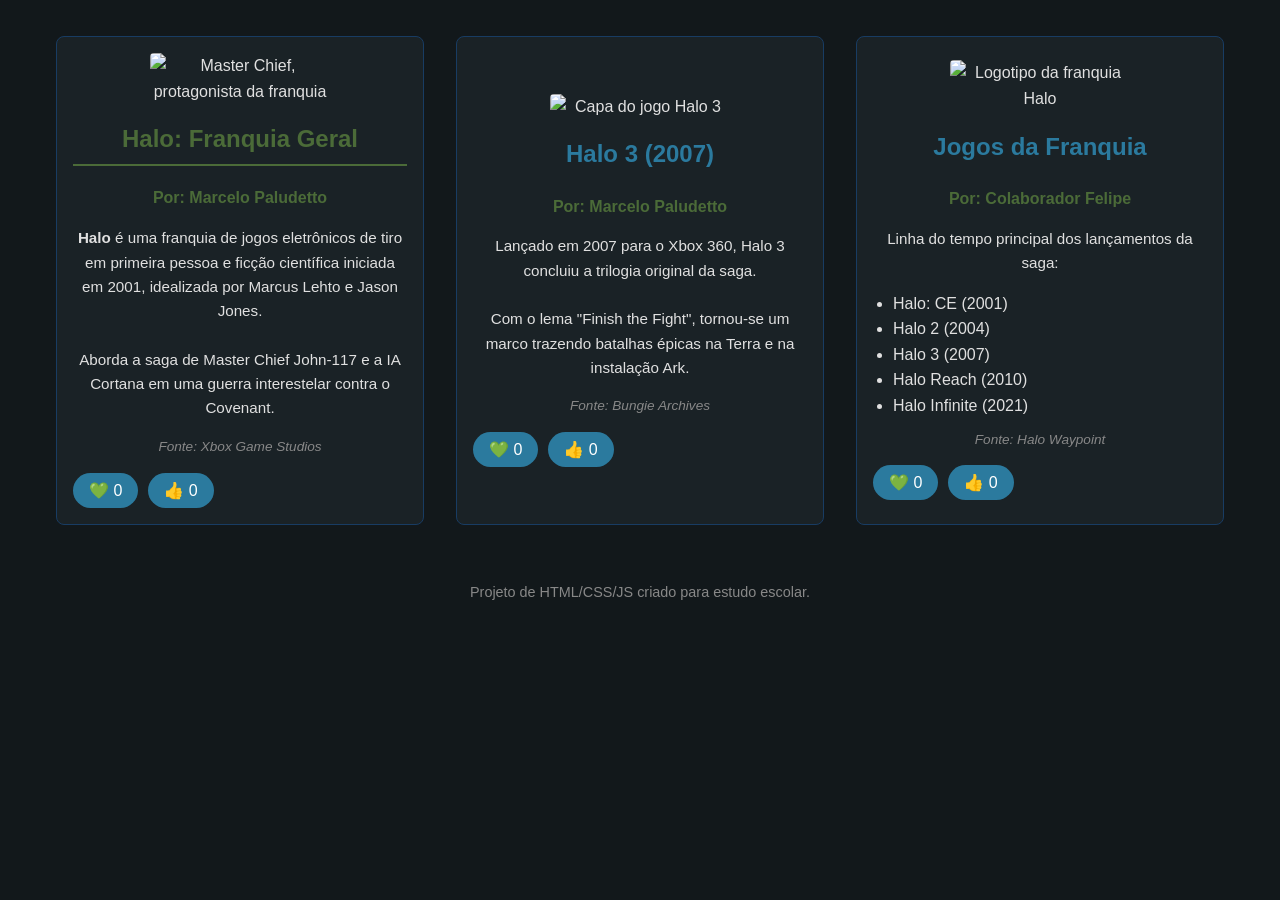
==== html/index.html @ e3011911 "copia" ====
<!DOCTYPE html>
<html lang="pt-br">
<head>
    <meta charset="UTF-8">
    <meta name="viewport" content="width=device-width, initial-scale=1.0">
    <title>Halo, apresentação</title>
    <link rel="stylesheet" href="style.css">
</head>
<body>

    <main>
        <article>
            <img src="https://upload.wikimedia.org/wikipedia/pt/7/77/Master_Chief_in_Halo_4.png?utm_source=pt.wikipedia.org&utm_campaign=imageinfo&utm_content=original" alt="Master Chief, protagonista da franquia" width="180">
            <div>
                <h1>Halo: Franquia Geral</h1>
                <p class="artigo-autor">Por: Marcelo Paludetto</p>
                <p class="texto-introducao">
                    <strong>Halo</strong> é uma franquia de jogos eletrônicos de tiro em primeira pessoa e ficção científica iniciada em 2001, idealizada por Marcus Lehto e Jason Jones.<br><br>
                    Aborda a saga de Master Chief John-117 e a IA Cortana em uma guerra interestelar contra o Covenant.
                </p>
                <p class="artigo-fonte">Fonte: Xbox Game Studios</p>

                <div class="container-botoes">
                    <button>💚 <span>0</span></button>
                    <button>👍 <span>0</span></button>
                </div>
            </div>
        </article>

        <article>
            <img src="https://upload.wikimedia.org/wikipedia/pt/b/b4/Halo_3_capa.png" alt="Capa do jogo Halo 3" width="180">
            <div>
                <h2>Halo 3 (2007)</h2>
                <p class="artigo-autor">Por: Marcelo Paludetto</p>
                <p class="texto-introducao">
                    Lançado em 2007 para o Xbox 360, Halo 3 concluiu a trilogia original da saga.<br><br>
                    Com o lema "Finish the Fight", tornou-se um marco trazendo batalhas épicas na Terra e na instalação Ark.
                </p>
                <p class="artigo-fonte">Fonte: Bungie Archives</p>

                <div class="container-botoes">
                    <button>💚 <span>0</span></button>
                    <button>👍 <span>0</span></button>
                </div>
            </div>
        </article>

        <article>
            <img src="https://upload.wikimedia.org/wikipedia/commons/thumb/e/e0/Halo_logo.svg/320px-Halo_logo.svg.png" alt="Logotipo da franquia Halo" width="180">
            <div>
                <h2>Jogos da Franquia</h2>
                <p class="artigo-autor">Por: Colaborador Felipe</p>
                <p class="texto-introducao">
                    Linha do tempo principal dos lançamentos da saga:
                </p>
                <ul>
                    <li>Halo: CE (2001)</li>
                    <li>Halo 2 (2004)</li>
                    <li>Halo 3 (2007)</li>
                    <li>Halo Reach (2010)</li>
                    <li>Halo Infinite (2021)</li>
                </ul>
                <p class="artigo-fonte">Fonte: Halo Waypoint</p>

                <div class="container-botoes">
                    <button>💚 <span>0</span></button>
                    <button>👍 <span>0</span></button>
                </div>
            </div>
        </article>
    </main>

    <footer>
        <p>Projeto de HTML/CSS/JS criado para estudo escolar.</p>
    </footer>

    <script src="script.js"></script>

</body>
</html>
---- html/style.css ----
body {
    background-color: #12181b;
    color: #e0e0e0;
    font-family: Arial, sans-serif;
    line-height: 1.6;
    margin: 0;
    padding: 20px;
    max-width: 100vw;
}

main {
    display: flex;
    flex-wrap: wrap;
    justify-content: center;
    max-width: 1200px;
    margin: 0 auto;
}

article {
    display: flex;
    flex-direction: column;
    align-items: center;
    text-align: center;
    justify-content: center;
    border: 1px solid #183C63;
    margin: 16px;
    gap: 16px;
    padding: 16px;
    flex: 1 1 25%;
    border-radius: 8px;
    background-color: #1a2226;
}

article img {
    max-width: 100%;
    height: auto;
    border-radius: 4px;
}

h1 {
    color: #4b6b38;
    border-bottom: 2px solid #4b6b38;
    padding-bottom: 5px;
    margin-top: 0;
}

h2 {
    color: #2b7a9e;
    margin-top: 0;
}

.artigo-autor {
    font-weight: bold;
    color: #4b6b38;
    margin-bottom: 10px;
}

.texto-introducao {
    font-size: 0.95rem;
}

.artigo-fonte {
    font-size: 0.85rem;
    color: #888888;
    font-style: italic;
    margin-top: 10px;
}

.container-botoes {
    display: flex;
    gap: 10px;
    margin-top: 15px;
}

button {
    background-color: #2b7a9e;
    color: white;
    border: none;
    padding: 8px 16px;
    border-radius: 20px;
    font-size: 1rem;
    cursor: pointer;
    transition: 0.2s;
}

button:hover {
    background-color: #3b92bd;
}

ul {
    text-align: left;
    padding-left: 20px;
    margin-top: 10px;
    margin-bottom: 10px;
}

a {
    color: #2b7a9e;
    text-decoration: none;
}

a:hover {
    text-decoration: underline;
}

footer {
    margin-top: 40px;
    text-align: center;
    font-size: 0.9rem;
    color: #888;
}
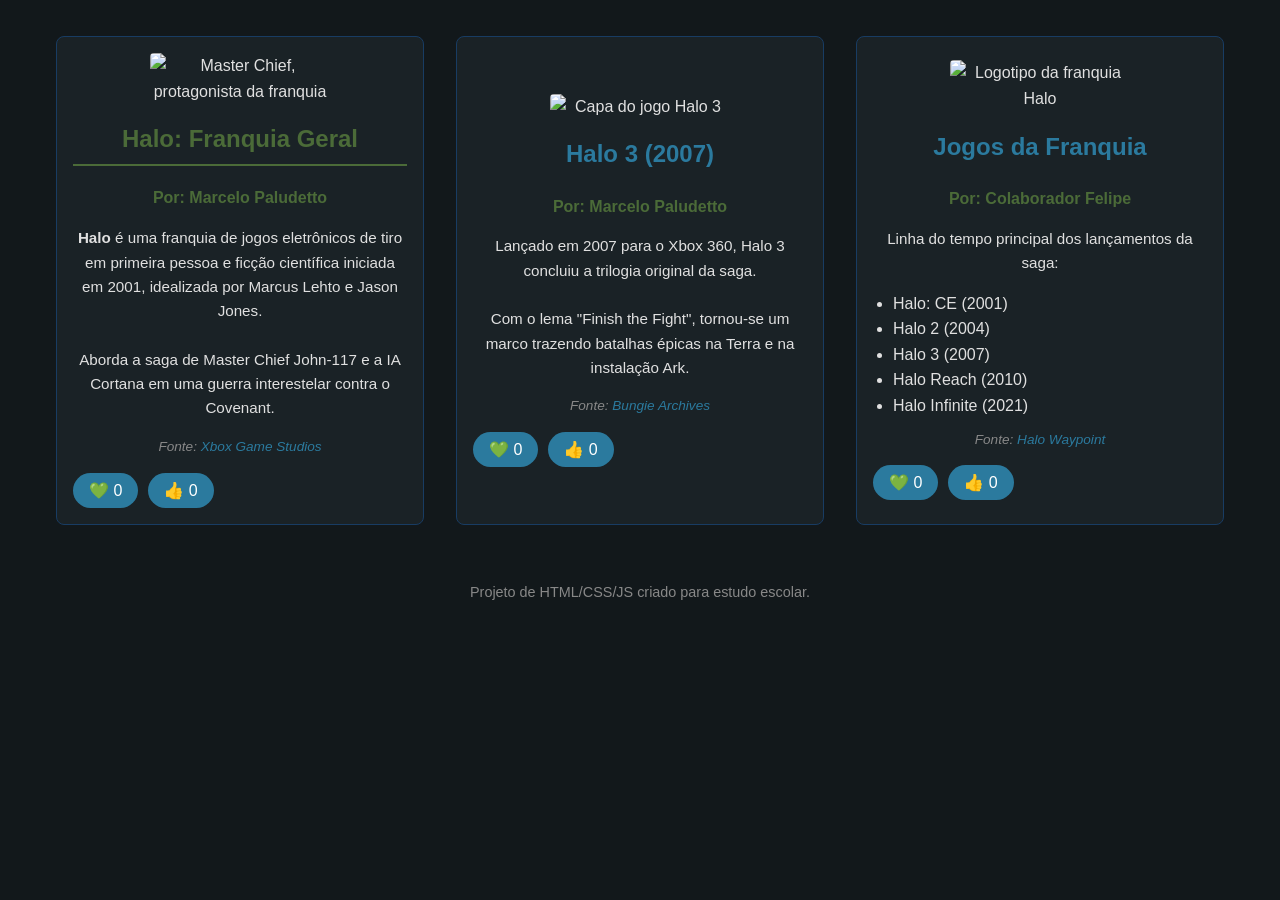
==== commit 99876856: "1" ====
--- a/html/index.html
+++ b/html/index.html
@@ -18,7 +18,7 @@
                     <strong>Halo</strong> é uma franquia de jogos eletrônicos de tiro em primeira pessoa e ficção científica iniciada em 2001, idealizada por Marcus Lehto e Jason Jones.<br><br>
                     Aborda a saga de Master Chief John-117 e a IA Cortana em uma guerra interestelar contra o Covenant.
                 </p>
-                <p class="artigo-fonte">Fonte: Xbox Game Studios</p>
+                <p class="artigo-fonte">Fonte: <a href="https://www.xbox.com/pt-BR/halo" target="_blank">Xbox Game Studios</a></p>
 
                 <div class="container-botoes">
                     <button>💚 <span>0</span></button>
@@ -36,7 +36,7 @@
                     Lançado em 2007 para o Xbox 360, Halo 3 concluiu a trilogia original da saga.<br><br>
                     Com o lema "Finish the Fight", tornou-se um marco trazendo batalhas épicas na Terra e na instalação Ark.
                 </p>
-                <p class="artigo-fonte">Fonte: Bungie Archives</p>
+                <p class="artigo-fonte">Fonte: <a href="https://www.bungie.net" target="_blank">Bungie Archives</a></p>
 
                 <div class="container-botoes">
                     <button>💚 <span>0</span></button>
@@ -60,7 +60,7 @@
                     <li>Halo Reach (2010)</li>
                     <li>Halo Infinite (2021)</li>
                 </ul>
-                <p class="artigo-fonte">Fonte: Halo Waypoint</p>
+                <p class="artigo-fonte">Fonte: <a href="https://www.halowaypoint.com" target="_blank">Halo Waypoint</a></p>
 
                 <div class="container-botoes">
                     <button>💚 <span>0</span></button>
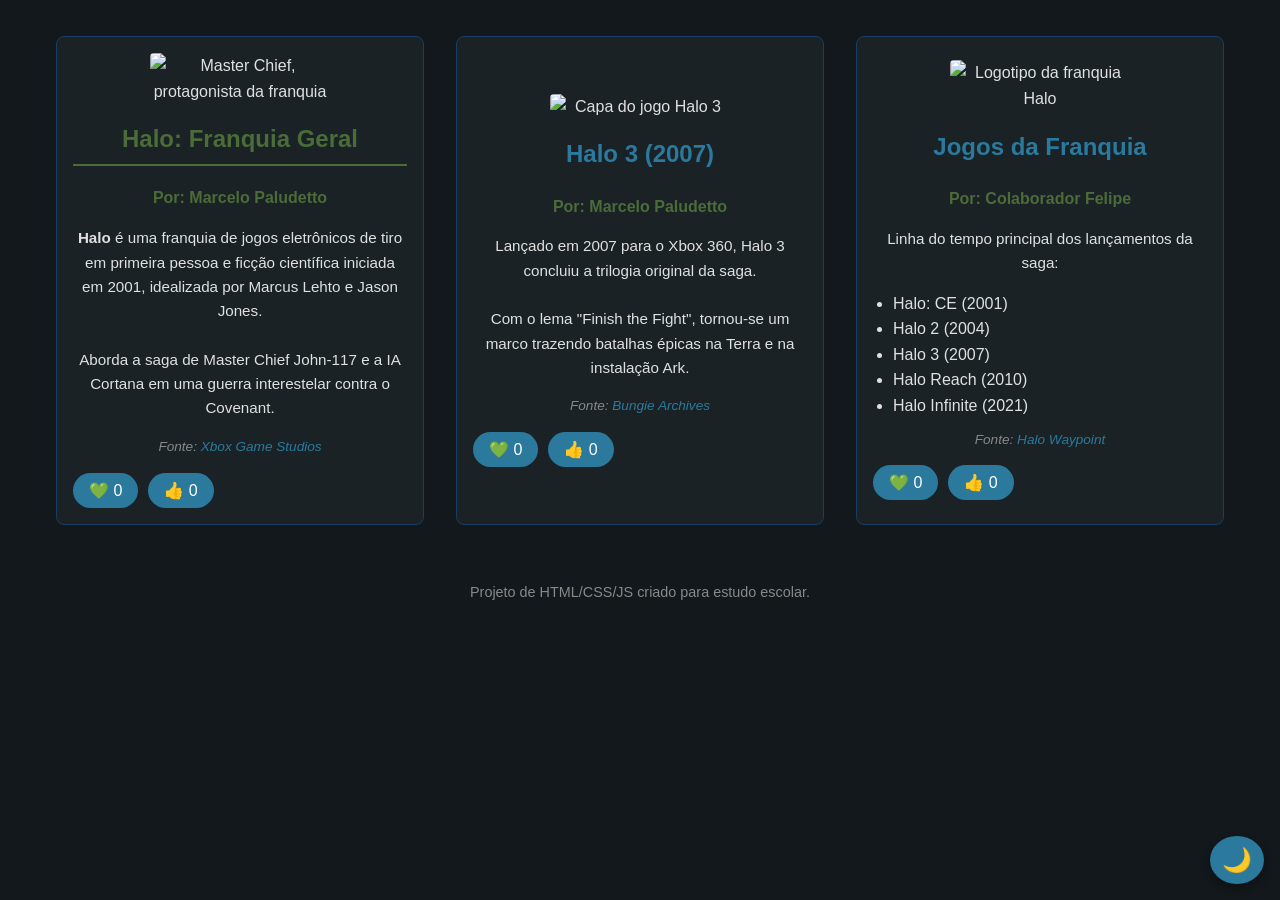
==== commit b6f9c7ec: "2" ====
--- a/html/index.html
+++ b/html/index.html
@@ -28,7 +28,7 @@
         </article>
 
         <article>
-            <img src="https://upload.wikimedia.org/wikipedia/pt/b/b4/Halo_3_capa.png" alt="Capa do jogo Halo 3" width="180">
+            <img src="https://encrypted-tbn0.gstatic.com/images?q=tbn:ANd9GcQtVhFnwchgsFpiQFNs04LFbiv-JN7bqhO9Z5I7frvBYA&s=10" alt="Capa do jogo Halo 3" width="180">
             <div>
                 <h2>Halo 3 (2007)</h2>
                 <p class="artigo-autor">Por: Marcelo Paludetto</p>
@@ -46,7 +46,7 @@
         </article>
 
         <article>
-            <img src="https://upload.wikimedia.org/wikipedia/commons/thumb/e/e0/Halo_logo.svg/320px-Halo_logo.svg.png" alt="Logotipo da franquia Halo" width="180">
+            <img src="https://encrypted-tbn0.gstatic.com/images?q=tbn:ANd9GcTQkhXPOapRhOW4GgvSJxD1sLS_n__LEWwMvH7z-ewbgOpUvZR2yFUraJk&s=10" alt="Logotipo da franquia Halo" width="180">
             <div>
                 <h2>Jogos da Franquia</h2>
                 <p class="artigo-autor">Por: Colaborador Felipe</p>
@@ -68,6 +68,8 @@
                 </div>
             </div>
         </article>
+
+        <button class="btn-tema-escuro">🌙</button>
     </main>
 
     <footer>
--- a/html/style.css
+++ b/html/style.css
@@ -1,11 +1,51 @@
+/* Paleta de Cores e Tipografia Padrão (Modo Escuro / Tema Halo) */
+:root {
+    --fonte-texto: 'Segoe UI', Tahoma, Geneva, Verdana, sans-serif;
+    --cor-fundo: #12181b;
+    --cor-card-fundo: #1a2226;
+    --cor-primaria: #4b6b38;      /* Verde Master Chief */
+    --cor-secundaria: #2b7a9e;    /* Azul Cortana */
+    --cor-secundaria-hover: #3b92bd;
+    --cor-texto: #e0e0e0;
+    --cor-contraste: #ffffff;
+    --cor-borda: #183C63;
+    --cor-fonte-link: #888888;
+}
+
+/* Modo Claro (Inversão para alternar no futuro) */
+.tema-claro {
+    --cor-fundo: #f4f6f8;
+    --cor-card-fundo: #ffffff;
+    --cor-primaria: #2e4720;
+    --cor-secundaria: #1b526b;
+    --cor-secundaria-hover: #2b7a9e;
+    --cor-texto: #1d2125;
+    --cor-contraste: #151428;
+    --cor-borda: #cccccc;
+    --cor-fonte-link: #555555;
+}
+
 body {
-    background-color: #12181b;
-    color: #e0e0e0;
-    font-family: Arial, sans-serif;
+    background-color: var(--cor-fundo);
+    color: var(--cor-texto);
+    font-family: var(--fonte-texto);
     line-height: 1.6;
     margin: 0;
     padding: 20px;
     max-width: 100vw;
+}
+
+/* Ajustes de legibilidade para o Tema Escuro */
+.tema-escuro p {
+    color: var(--cor-texto);
+}
+
+.tema-escuro a {
+    color: var(--cor-secundaria);
+}
+
+.tema-escuro header p {
+    color: var(--cor-contraste);
 }
 
 main {
@@ -22,13 +62,13 @@
     align-items: center;
     text-align: center;
     justify-content: center;
-    border: 1px solid #183C63;
+    border: 1px solid var(--cor-borda);
     margin: 16px;
     gap: 16px;
     padding: 16px;
     flex: 1 1 25%;
     border-radius: 8px;
-    background-color: #1a2226;
+    background-color: var(--cor-card-fundo);
 }
 
 article img {
@@ -38,20 +78,20 @@
 }
 
 h1 {
-    color: #4b6b38;
-    border-bottom: 2px solid #4b6b38;
+    color: var(--cor-primaria);
+    border-bottom: 2px solid var(--cor-primaria);
     padding-bottom: 5px;
     margin-top: 0;
 }
 
 h2 {
-    color: #2b7a9e;
+    color: var(--cor-secundaria);
     margin-top: 0;
 }
 
 .artigo-autor {
     font-weight: bold;
-    color: #4b6b38;
+    color: var(--cor-primaria);
     margin-bottom: 10px;
 }
 
@@ -61,7 +101,7 @@
 
 .artigo-fonte {
     font-size: 0.85rem;
-    color: #888888;
+    color: var(--cor-fonte-link);
     font-style: italic;
     margin-top: 10px;
 }
@@ -73,7 +113,7 @@
 }
 
 button {
-    background-color: #2b7a9e;
+    background-color: var(--cor-secundaria);
     color: white;
     border: none;
     padding: 8px 16px;
@@ -84,7 +124,7 @@
 }
 
 button:hover {
-    background-color: #3b92bd;
+    background-color: var(--cor-secundaria-hover);
 }
 
 ul {
@@ -95,7 +135,7 @@
 }
 
 a {
-    color: #2b7a9e;
+    color: var(--cor-secundaria);
     text-decoration: none;
 }
 
@@ -107,5 +147,17 @@
     margin-top: 40px;
     text-align: center;
     font-size: 0.9rem;
-    color: #888;
+    color: var(--cor-fonte-link);
+}
+.btn-tema-escuro {
+    position: fixed;
+    bottom: 16px;
+    right: 16px;
+    font-size: 24px;
+    padding: 12px;
+    background-color: var(--cor-secundaria);
+    border-radius: 50%;
+    cursor: pointer;
+    box-shadow: 0 4px 10px rgba(0, 0, 0, 0.3);
+    line-height: 1;
 }
